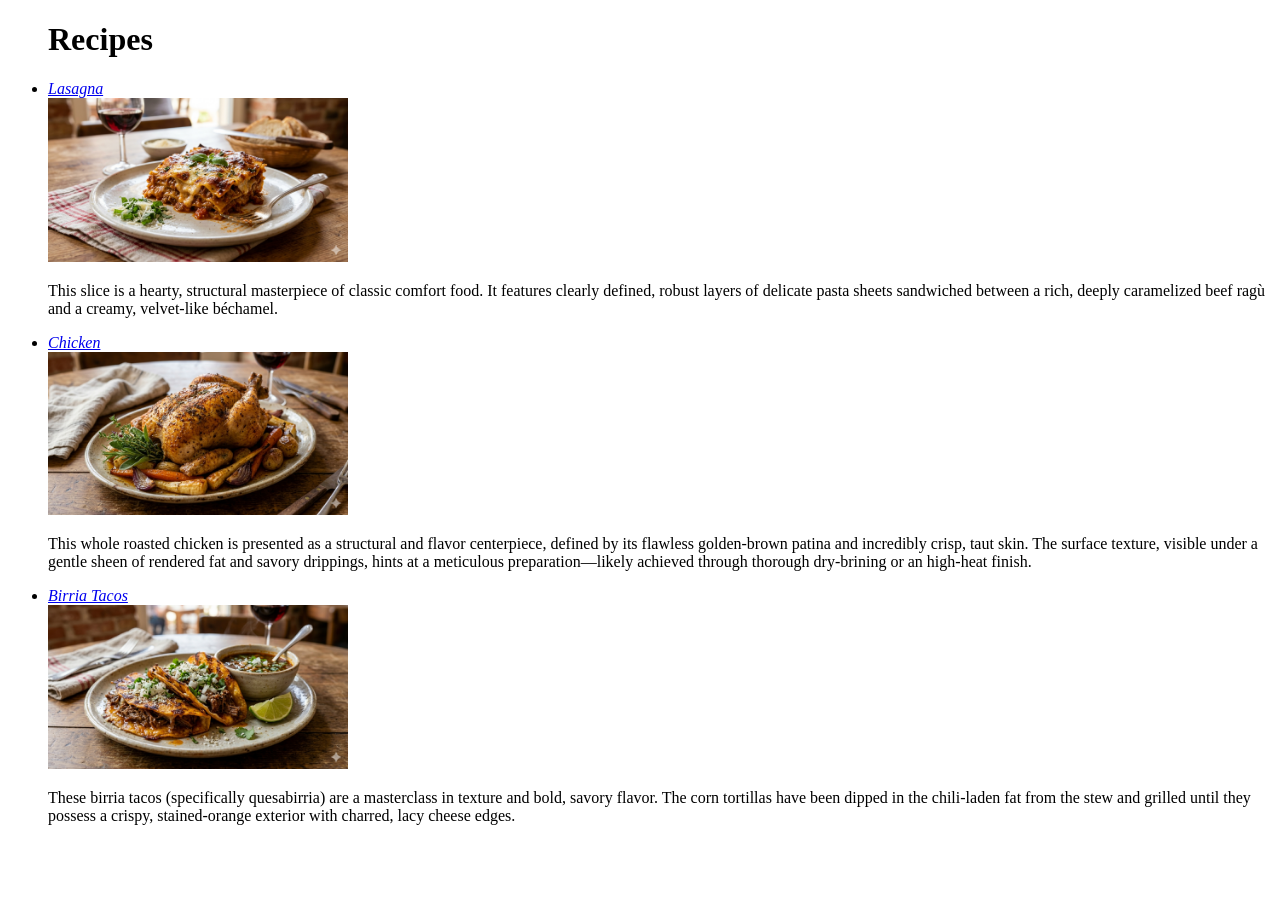
==== index.html @ 10b5c8db "write recipe for birria tacos" ====
<!DOCTYPE html>
<html lang="en">
<head>
    <meta charset="UTF-8">
    <meta name="viewport" content="width=device-width, initial-scale=1.0">
    <title>Recipes</title>
</head>
<body>
    <ul><h1>Recipes</h1>
        <li><a href="recipes/lasagna.html"><i>Lasagna</i></a></li>
        <img src="images/lasagna.png" alt="A delicious lasagna dish served on a wooden table with a glass of wine and some bread on the side" width="300">
        <p>This slice is a hearty, structural masterpiece of classic comfort food. It features clearly defined, robust layers of delicate pasta sheets sandwiched between a rich, deeply caramelized beef ragù and a creamy, velvet-like béchamel.</p>

        <li><a href="recipes/chicken.html"><i>Chicken</i></a></li>
        <img src="images/chicken.png" alt="A tasty roasted chicken on a bed of vegetables with a glass of wine on the background" width="300">
        <p>This whole roasted chicken is presented as a structural and flavor centerpiece, defined by its flawless golden-brown patina and incredibly crisp, taut skin. The surface texture, visible under a gentle sheen of rendered fat and savory drippings, hints at a meticulous preparation—likely achieved through thorough dry-brining or an high-heat finish.</p>

        <li><a href="recipes/birria-tacos.html"><i>Birria Tacos</i></a></li>
        <img src="images/birria-tacos.png" alt="Two mouthwatering birria tacos with a side of spicy sauce and a slice of lemon" width="300">
        <p>These birria tacos (specifically quesabirria) are a masterclass in texture and bold, savory flavor. The corn tortillas have been dipped in the chili-laden fat from the stew and grilled until they possess a crispy, stained-orange exterior with charred, lacy cheese edges.</p>
    </ul>
        
</body>
</html>
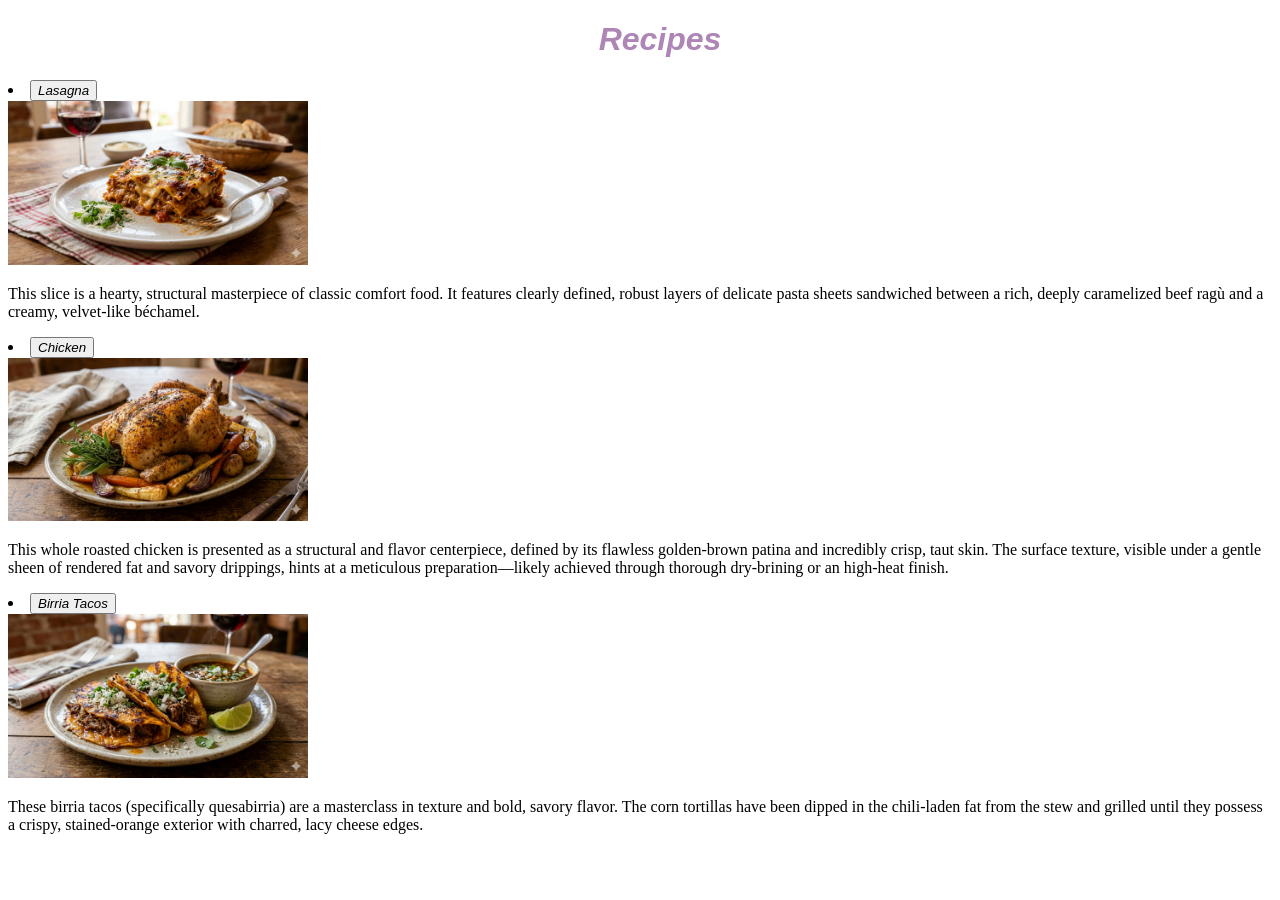
==== commit dc98a96c: "add some tags and style header" ====
--- a/index.html
+++ b/index.html
@@ -4,21 +4,27 @@
     <meta charset="UTF-8">
     <meta name="viewport" content="width=device-width, initial-scale=1.0">
     <title>Recipes</title>
+    <link rel="stylesheet" href="style.css">
 </head>
 <body>
-    <ul><h1>Recipes</h1>
-        <li><a href="recipes/lasagna.html"><i>Lasagna</i></a></li>
-        <img src="images/lasagna.png" alt="A delicious lasagna dish served on a wooden table with a glass of wine and some bread on the side" width="300">
+    <div>
+        <ul><h1 class="header">Recipes</h1>
+    </div>
+    
+    <div class="full-items">
+        <li><a href="recipes/lasagna.html"><button><i>Lasagna</i></button></a></li>
+        <img class="img" src="images/lasagna.png" alt="A delicious lasagna dish served on a wooden table with a glass of wine and some bread on the side" width="300">
         <p>This slice is a hearty, structural masterpiece of classic comfort food. It features clearly defined, robust layers of delicate pasta sheets sandwiched between a rich, deeply caramelized beef ragù and a creamy, velvet-like béchamel.</p>
 
-        <li><a href="recipes/chicken.html"><i>Chicken</i></a></li>
-        <img src="images/chicken.png" alt="A tasty roasted chicken on a bed of vegetables with a glass of wine on the background" width="300">
+        <li><a href="recipes/chicken.html"><button><i>Chicken</i></button></a></li>
+        <img class="img" src="images/chicken.png" alt="A tasty roasted chicken on a bed of vegetables with a glass of wine on the background" width="300">
         <p>This whole roasted chicken is presented as a structural and flavor centerpiece, defined by its flawless golden-brown patina and incredibly crisp, taut skin. The surface texture, visible under a gentle sheen of rendered fat and savory drippings, hints at a meticulous preparation—likely achieved through thorough dry-brining or an high-heat finish.</p>
 
-        <li><a href="recipes/birria-tacos.html"><i>Birria Tacos</i></a></li>
-        <img src="images/birria-tacos.png" alt="Two mouthwatering birria tacos with a side of spicy sauce and a slice of lemon" width="300">
+        <li><a href="recipes/birria-tacos.html"><button><i>Birria Tacos</i></button></a></li>
+        <img class="img" src="images/birria-tacos.png" alt="Two mouthwatering birria tacos with a side of spicy sauce and a slice of lemon" width="300">
         <p>These birria tacos (specifically quesabirria) are a masterclass in texture and bold, savory flavor. The corn tortillas have been dipped in the chili-laden fat from the stew and grilled until they possess a crispy, stained-orange exterior with charred, lacy cheese edges.</p>
-    </ul>
-        
+    
+        </ul>
+    </div>    
 </body>
 </html>
--- a/style.css
+++ b/style.css
@@ -0,0 +1,6 @@
+.header {
+    text-align: center;
+    font-family:'Segoe UI', Tahoma, Verdana, sans-serif;
+    font-style: oblique;
+    color: rgb(174, 134, 182)
+}
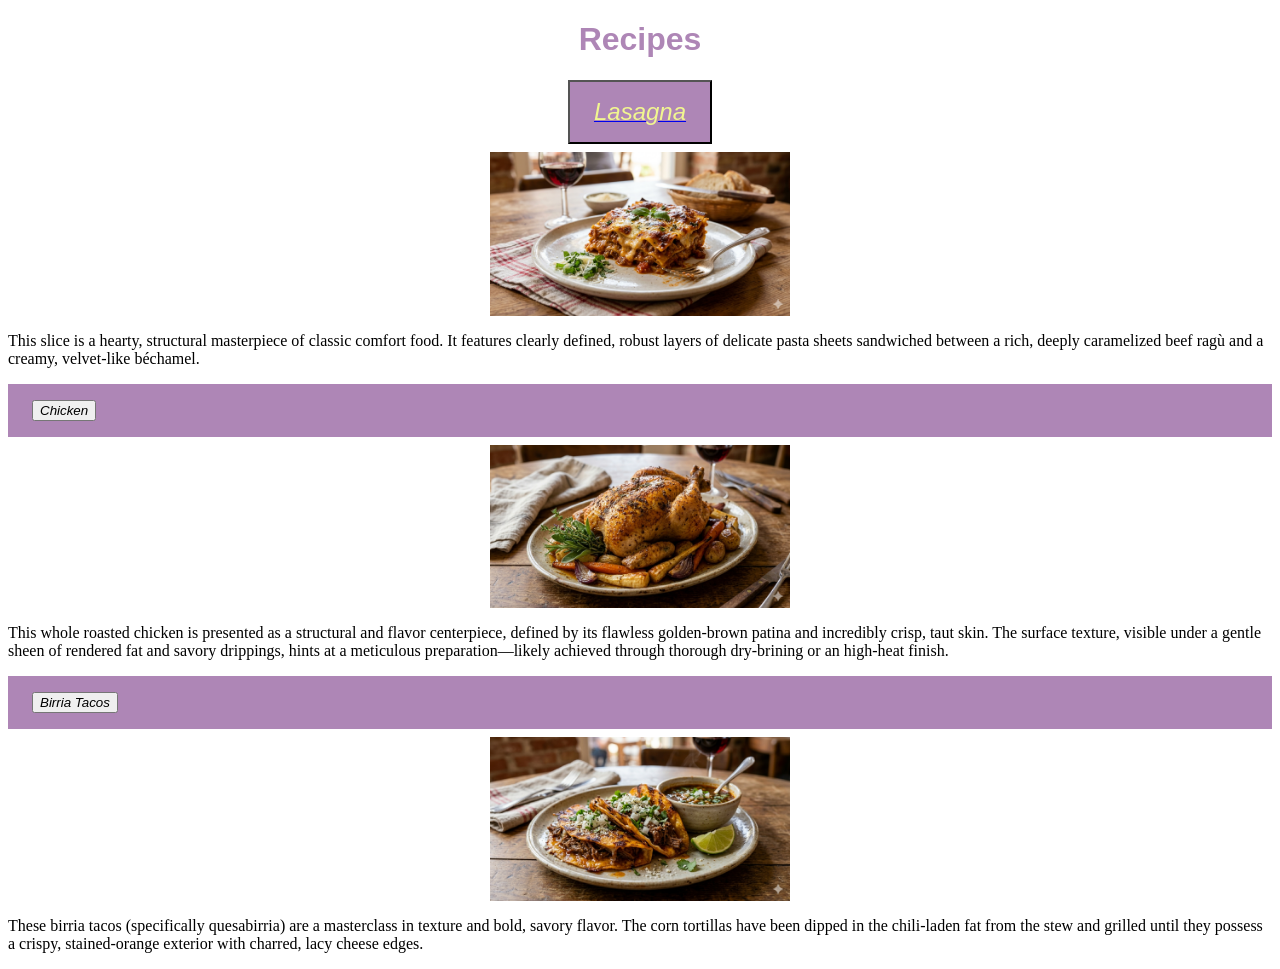
==== commit 84c3b4fa: "fix list code order and style" ====
--- a/index.html
+++ b/index.html
@@ -7,22 +7,22 @@
     <link rel="stylesheet" href="style.css">
 </head>
 <body>
-    <div>
-        <ul><h1 class="header">Recipes</h1>
-    </div>
-    
-    <div class="full-items">
-        <li><a href="recipes/lasagna.html"><button><i>Lasagna</i></button></a></li>
-        <img class="img" src="images/lasagna.png" alt="A delicious lasagna dish served on a wooden table with a glass of wine and some bread on the side" width="300">
-        <p>This slice is a hearty, structural masterpiece of classic comfort food. It features clearly defined, robust layers of delicate pasta sheets sandwiched between a rich, deeply caramelized beef ragù and a creamy, velvet-like béchamel.</p>
 
-        <li><a href="recipes/chicken.html"><button><i>Chicken</i></button></a></li>
-        <img class="img" src="images/chicken.png" alt="A tasty roasted chicken on a bed of vegetables with a glass of wine on the background" width="300">
-        <p>This whole roasted chicken is presented as a structural and flavor centerpiece, defined by its flawless golden-brown patina and incredibly crisp, taut skin. The surface texture, visible under a gentle sheen of rendered fat and savory drippings, hints at a meticulous preparation—likely achieved through thorough dry-brining or an high-heat finish.</p>
+    <h1 class="header">Recipes</h1>
 
-        <li><a href="recipes/birria-tacos.html"><button><i>Birria Tacos</i></button></a></li>
-        <img class="img" src="images/birria-tacos.png" alt="Two mouthwatering birria tacos with a side of spicy sauce and a slice of lemon" width="300">
-        <p>These birria tacos (specifically quesabirria) are a masterclass in texture and bold, savory flavor. The corn tortillas have been dipped in the chili-laden fat from the stew and grilled until they possess a crispy, stained-orange exterior with charred, lacy cheese edges.</p>
+        <ul>
+            <div class="full-items">
+             <li><a href="recipes/lasagna.html"><button class="list-item"><i class="list-text">Lasagna</i></button></a></li>
+             <img class="img" src="images/lasagna.png" alt="A delicious lasagna dish served on a wooden table with a glass of wine and some bread on the side" width="300">
+             <p>This slice is a hearty, structural masterpiece of classic comfort food. It features clearly defined, robust layers of delicate pasta sheets sandwiched between a rich, deeply caramelized beef ragù and a creamy, velvet-like béchamel.</p>
+
+              <li class="list-item"><a href="recipes/chicken.html"><button><i>Chicken</i></button></a></li>
+             <img class="img" src="images/chicken.png" alt="A tasty roasted chicken on a bed of vegetables with a glass of wine on the background" width="300">
+             <p>This whole roasted chicken is presented as a structural and flavor centerpiece, defined by its flawless golden-brown patina and incredibly crisp, taut skin. The surface texture, visible under a gentle sheen of rendered fat and savory drippings, hints at a meticulous preparation—likely achieved through thorough dry-brining or an high-heat finish.</p>
+
+            <li class="list-item"><a href="recipes/birria-tacos.html"><button><i>Birria Tacos</i></button></a></li>
+            <img class="img" src="images/birria-tacos.png" alt="Two mouthwatering birria tacos with a side of spicy sauce and a slice of lemon" width="300">
+            <p>These birria tacos (specifically quesabirria) are a masterclass in texture and bold, savory flavor. The corn tortillas have been dipped in the chili-laden fat from the stew and grilled until they possess a crispy, stained-orange exterior with charred, lacy cheese edges.</p>
     
         </ul>
     </div>    
--- a/style.css
+++ b/style.css
@@ -1,6 +1,33 @@
 .header {
+    display: block;
     text-align: center;
     font-family:'Segoe UI', Tahoma, Verdana, sans-serif;
-    font-style: oblique;
     color: rgb(174, 134, 182)
+}
+
+.img {
+    display: block;
+    margin: auto;
+}
+
+.list-item{
+    display: block;
+    margin: auto;
+    margin-bottom: 8px;
+    padding-top: 16px;
+    padding-bottom: 16px;
+    padding-left: 24px;
+    padding-right: 24px;
+    background-color: rgb(174, 134, 182);
+}
+
+.list-text {
+    font-size: 24px;
+    color: rgb(241, 246, 144);
+}
+
+ul {
+    list-style: none;
+    padding: 0;
+    margin: 0;
 }
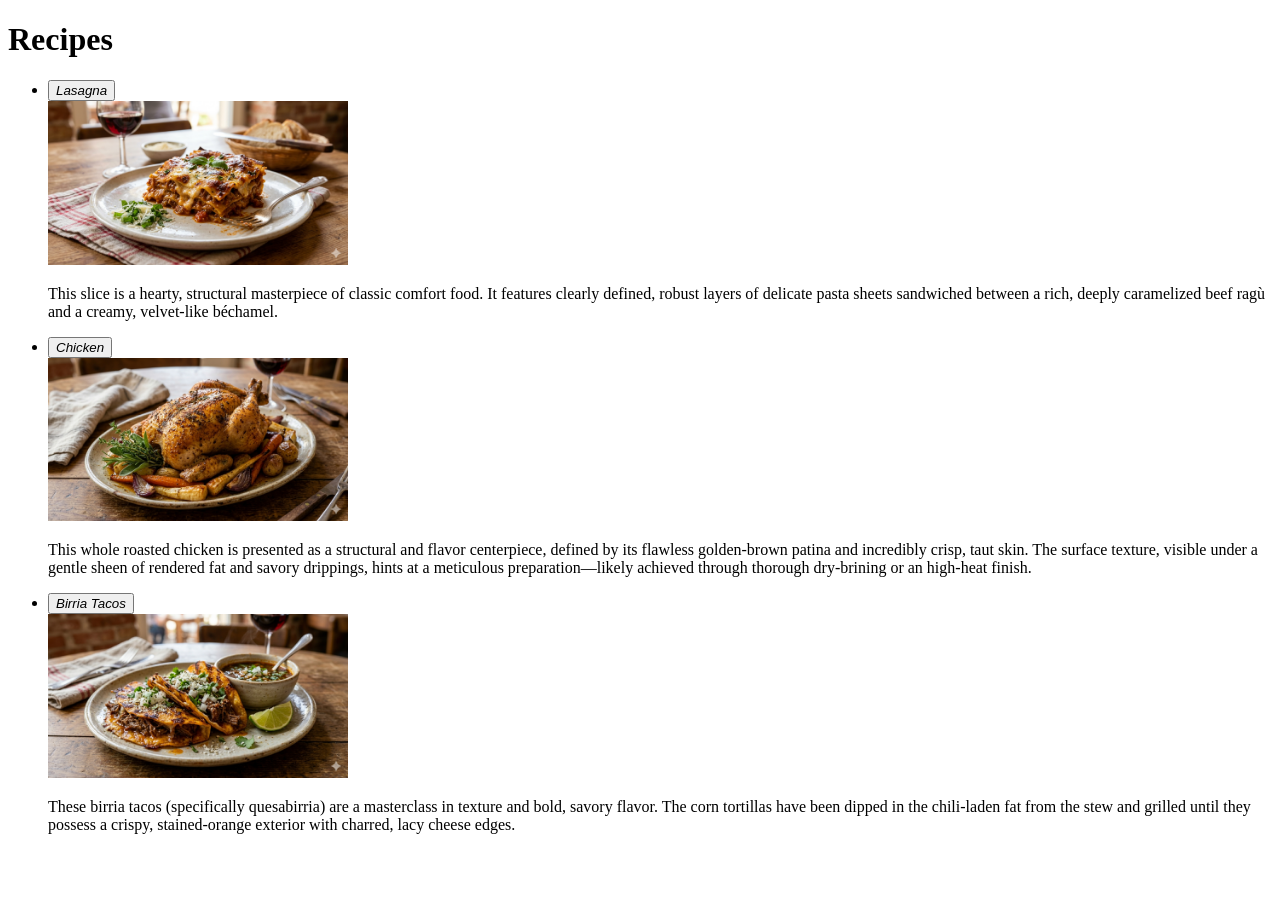
==== commit 3b301d91: "clear CSS and prep for retag HTML" ====
--- a/index.html
+++ b/index.html
@@ -14,17 +14,17 @@
             <div class="full-items">
              <li><a href="recipes/lasagna.html"><button class="list-item"><i class="list-text">Lasagna</i></button></a></li>
              <img class="img" src="images/lasagna.png" alt="A delicious lasagna dish served on a wooden table with a glass of wine and some bread on the side" width="300">
-             <p>This slice is a hearty, structural masterpiece of classic comfort food. It features clearly defined, robust layers of delicate pasta sheets sandwiched between a rich, deeply caramelized beef ragù and a creamy, velvet-like béchamel.</p>
+             <p class="text-frame">This slice is a hearty, structural masterpiece of classic comfort food. It features clearly defined, robust layers of delicate pasta sheets sandwiched between a rich, deeply caramelized beef ragù and a creamy, velvet-like béchamel.</p>
 
-              <li class="list-item"><a href="recipes/chicken.html"><button><i>Chicken</i></button></a></li>
+              <li><a href="recipes/chicken.html"><button class="list-item"><i class="list-text">Chicken</i></button></a></li>
              <img class="img" src="images/chicken.png" alt="A tasty roasted chicken on a bed of vegetables with a glass of wine on the background" width="300">
-             <p>This whole roasted chicken is presented as a structural and flavor centerpiece, defined by its flawless golden-brown patina and incredibly crisp, taut skin. The surface texture, visible under a gentle sheen of rendered fat and savory drippings, hints at a meticulous preparation—likely achieved through thorough dry-brining or an high-heat finish.</p>
+             <p class="text-frame">This whole roasted chicken is presented as a structural and flavor centerpiece, defined by its flawless golden-brown patina and incredibly crisp, taut skin. The surface texture, visible under a gentle sheen of rendered fat and savory drippings, hints at a meticulous preparation—likely achieved through thorough dry-brining or an high-heat finish.</p>
 
-            <li class="list-item"><a href="recipes/birria-tacos.html"><button><i>Birria Tacos</i></button></a></li>
+            <li><a href="recipes/birria-tacos.html"><button class="list-item"><i class="list-text">Birria Tacos</i></button></a></li>
             <img class="img" src="images/birria-tacos.png" alt="Two mouthwatering birria tacos with a side of spicy sauce and a slice of lemon" width="300">
-            <p>These birria tacos (specifically quesabirria) are a masterclass in texture and bold, savory flavor. The corn tortillas have been dipped in the chili-laden fat from the stew and grilled until they possess a crispy, stained-orange exterior with charred, lacy cheese edges.</p>
+            <p class="text-frame">These birria tacos (specifically quesabirria) are a masterclass in texture and bold, savory flavor. The corn tortillas have been dipped in the chili-laden fat from the stew and grilled until they possess a crispy, stained-orange exterior with charred, lacy cheese edges.</p>
     
         </ul>
     </div>    
-</body>
-</html>+    </html>
+</body>
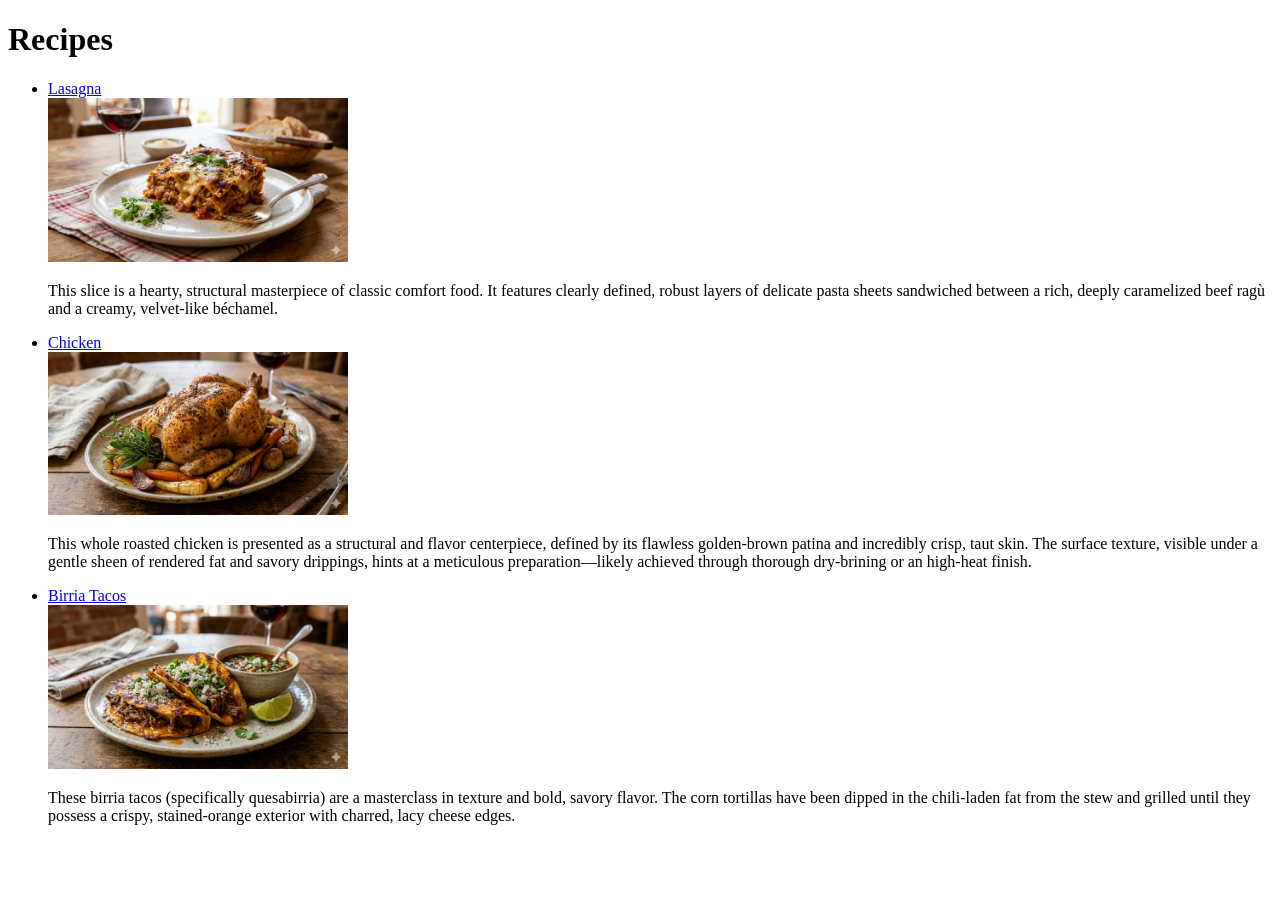
==== commit 699c3a0f: "fix index syntax and tags" ====
--- a/index.html
+++ b/index.html
@@ -11,18 +11,28 @@
     <h1 class="header">Recipes</h1>
 
         <ul>
-            <div class="full-items">
-             <li><a href="recipes/lasagna.html"><button class="list-item"><i class="list-text">Lasagna</i></button></a></li>
-             <img class="img" src="images/lasagna.png" alt="A delicious lasagna dish served on a wooden table with a glass of wine and some bread on the side" width="300">
-             <p class="text-frame">This slice is a hearty, structural masterpiece of classic comfort food. It features clearly defined, robust layers of delicate pasta sheets sandwiched between a rich, deeply caramelized beef ragù and a creamy, velvet-like béchamel.</p>
+            <li>
+                <a href="recipes/lasagna.html" class="recipe-selector">Lasagna</a>
+            </li>
 
-              <li><a href="recipes/chicken.html"><button class="list-item"><i class="list-text">Chicken</i></button></a></li>
-             <img class="img" src="images/chicken.png" alt="A tasty roasted chicken on a bed of vegetables with a glass of wine on the background" width="300">
-             <p class="text-frame">This whole roasted chicken is presented as a structural and flavor centerpiece, defined by its flawless golden-brown patina and incredibly crisp, taut skin. The surface texture, visible under a gentle sheen of rendered fat and savory drippings, hints at a meticulous preparation—likely achieved through thorough dry-brining or an high-heat finish.</p>
+    <img class="img" src="images/lasagna.png" alt="A delicious lasagna dish served on a wooden table with a glass of wine and some bread on the side" width="300">
+    
+    <p class="text">This slice is a hearty, structural masterpiece of classic comfort food. It features clearly defined, robust layers of delicate pasta sheets sandwiched between a rich, deeply caramelized beef ragù and a creamy, velvet-like béchamel.</p>
 
-            <li><a href="recipes/birria-tacos.html"><button class="list-item"><i class="list-text">Birria Tacos</i></button></a></li>
-            <img class="img" src="images/birria-tacos.png" alt="Two mouthwatering birria tacos with a side of spicy sauce and a slice of lemon" width="300">
-            <p class="text-frame">These birria tacos (specifically quesabirria) are a masterclass in texture and bold, savory flavor. The corn tortillas have been dipped in the chili-laden fat from the stew and grilled until they possess a crispy, stained-orange exterior with charred, lacy cheese edges.</p>
+            <li>
+                <a href="recipes/chicken.html" class="recipe-selector">Chicken</button></a>
+            </li>
+
+    <img class="img" src="images/chicken.png" alt="A tasty roasted chicken on a bed of vegetables with a glass of wine on the background" width="300">
+
+    <p class="text">This whole roasted chicken is presented as a structural and flavor centerpiece, defined by its flawless golden-brown patina and incredibly crisp, taut skin. The surface texture, visible under a gentle sheen of rendered fat and savory drippings, hints at a meticulous preparation—likely achieved through thorough dry-brining or an high-heat finish.</p>
+
+            <li>
+                <a href="recipes/birria-tacos.html">Birria Tacos</i></button></a>
+            </li>
+    <img class="img" src="images/birria-tacos.png" alt="Two mouthwatering birria tacos with a side of spicy sauce and a slice of lemon" width="300">
+    
+    <p class="text">These birria tacos (specifically quesabirria) are a masterclass in texture and bold, savory flavor. The corn tortillas have been dipped in the chili-laden fat from the stew and grilled until they possess a crispy, stained-orange exterior with charred, lacy cheese edges.</p>
     
         </ul>
     </div>    
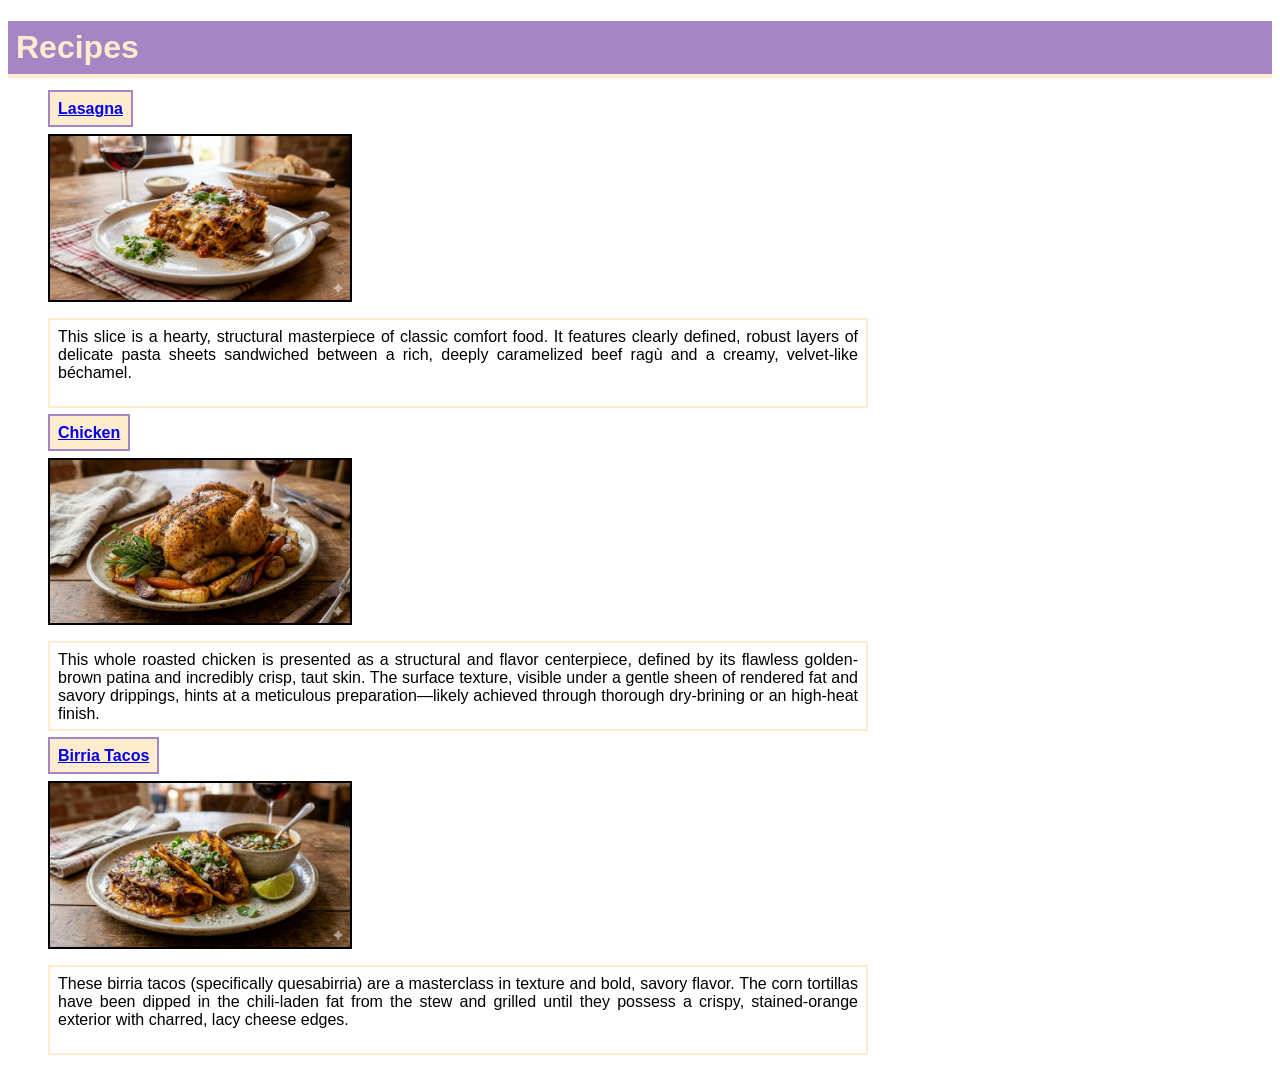
==== commit 92e371f4: "add new style to index" ====
--- a/index.html
+++ b/index.html
@@ -28,7 +28,7 @@
     <p class="text">This whole roasted chicken is presented as a structural and flavor centerpiece, defined by its flawless golden-brown patina and incredibly crisp, taut skin. The surface texture, visible under a gentle sheen of rendered fat and savory drippings, hints at a meticulous preparation—likely achieved through thorough dry-brining or an high-heat finish.</p>
 
             <li>
-                <a href="recipes/birria-tacos.html">Birria Tacos</i></button></a>
+                <a href="recipes/birria-tacos.html" class="recipe-selector">Birria Tacos</i></button></a>
             </li>
     <img class="img" src="images/birria-tacos.png" alt="Two mouthwatering birria tacos with a side of spicy sauce and a slice of lemon" width="300">
     
--- a/style.css
+++ b/style.css
@@ -0,0 +1,41 @@
+ul {
+    list-style: none;
+}
+
+.header {
+    font-family: Verdana, Geneva, Tahoma, sans-serif;
+    color: rgb(255, 235, 205);
+    
+    padding: 8px;
+    border-bottom: 4px solid;
+    border-color: rgb(255, 235, 205);
+    background-color: rgb(166, 133, 197);
+}
+
+.recipe-selector{
+    font-family: Arial, Helvetica, sans-serif;
+    font-weight: bold;
+
+    padding: 8px;
+    border: 2px solid;
+    border-color: rgb(166, 133, 197);
+    background-color: rgb(255, 235, 205);
+}
+
+.img {
+    display: block;
+    margin-top: 16px;
+    border: 2px solid;
+    border-color: black;
+}
+
+.text {
+    font-family: Arial, Helvetica, sans-serif;
+    text-align: justify;
+
+    width: 800px;
+    height: 70px;
+    padding: 8px;
+    border: 2px solid;
+    border-color: rgb(255, 235, 205);
+}
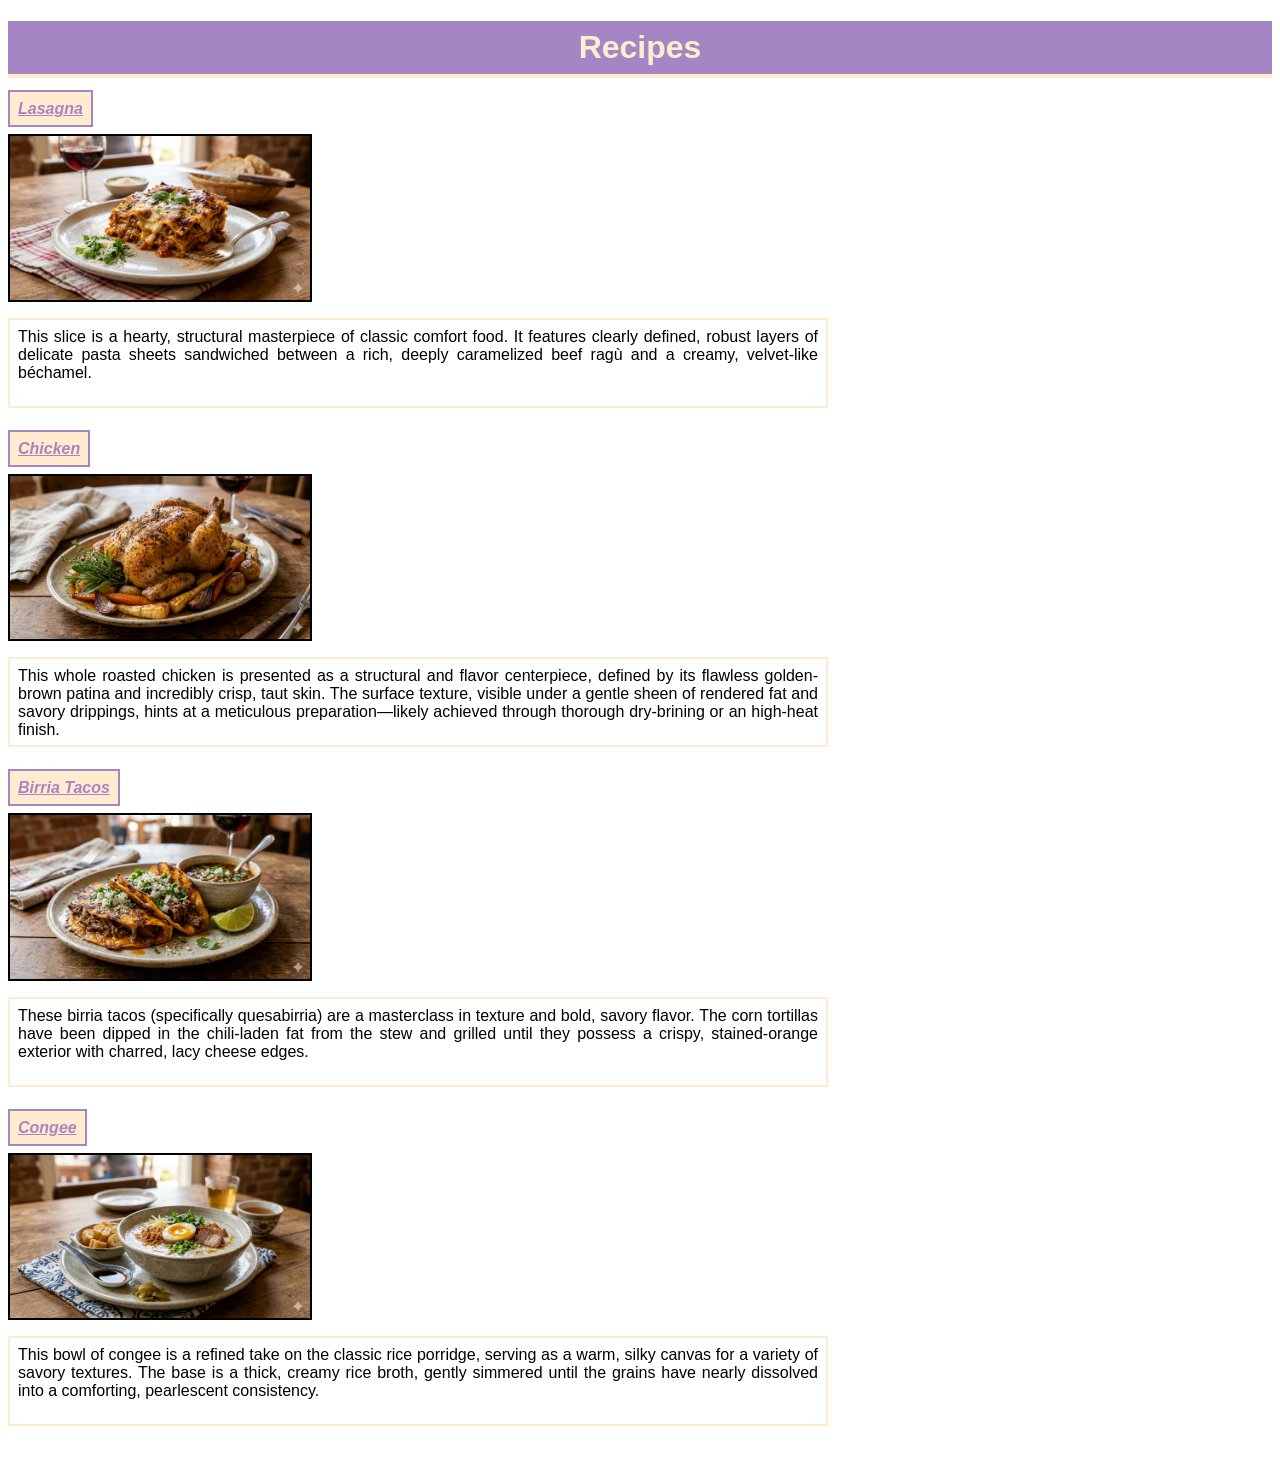
==== commit ebdedcb6: "add new recipe file and link to index" ====
--- a/index.html
+++ b/index.html
@@ -28,11 +28,21 @@
     <p class="text">This whole roasted chicken is presented as a structural and flavor centerpiece, defined by its flawless golden-brown patina and incredibly crisp, taut skin. The surface texture, visible under a gentle sheen of rendered fat and savory drippings, hints at a meticulous preparation—likely achieved through thorough dry-brining or an high-heat finish.</p>
 
             <li>
-                <a href="recipes/birria-tacos.html" class="recipe-selector">Birria Tacos</i></button></a>
+                <a href="recipes/birria-tacos.html" class="recipe-selector">Birria Tacos</button></a>
             </li>
     <img class="img" src="images/birria-tacos.png" alt="Two mouthwatering birria tacos with a side of spicy sauce and a slice of lemon" width="300">
     
     <p class="text">These birria tacos (specifically quesabirria) are a masterclass in texture and bold, savory flavor. The corn tortillas have been dipped in the chili-laden fat from the stew and grilled until they possess a crispy, stained-orange exterior with charred, lacy cheese edges.</p>
+
+            <li>
+                <a href="recipes/congee.html" class="recipe-selector">Congee</a>
+            </li>
+
+    <img class="img" src="images/congee.png" alt="Mesmerizing congee dish with baby corns on the side and a cup of tea on the background" width="300">
+
+    <!--te amo laura, siempre harás parte de mi.-->
+
+    <p class="text">This bowl of congee is a refined take on the classic rice porridge, serving as a warm, silky canvas for a variety of savory textures. The base is a thick, creamy rice broth, gently simmered until the grains have nearly dissolved into a comforting, pearlescent consistency.</p>
     
         </ul>
     </div>    
--- a/style.css
+++ b/style.css
@@ -1,11 +1,13 @@
 ul {
     list-style: none;
+    padding: 0;
 }
 
 .header {
     font-family: Verdana, Geneva, Tahoma, sans-serif;
     color: rgb(255, 235, 205);
-    
+    text-align: center;
+
     padding: 8px;
     border-bottom: 4px solid;
     border-color: rgb(255, 235, 205);
@@ -15,11 +17,15 @@
 .recipe-selector{
     font-family: Arial, Helvetica, sans-serif;
     font-weight: bold;
+    font-style: italic;
+    color: rgb(166, 133, 197);
 
     padding: 8px;
     border: 2px solid;
     border-color: rgb(166, 133, 197);
     background-color: rgb(255, 235, 205);
+    margin: 8px, 0px;
+    margin-bottom: 8px;
 }
 
 .img {
@@ -38,4 +44,6 @@
     padding: 8px;
     border: 2px solid;
     border-color: rgb(255, 235, 205);
+    
+    margin-bottom: 32px;
 }
